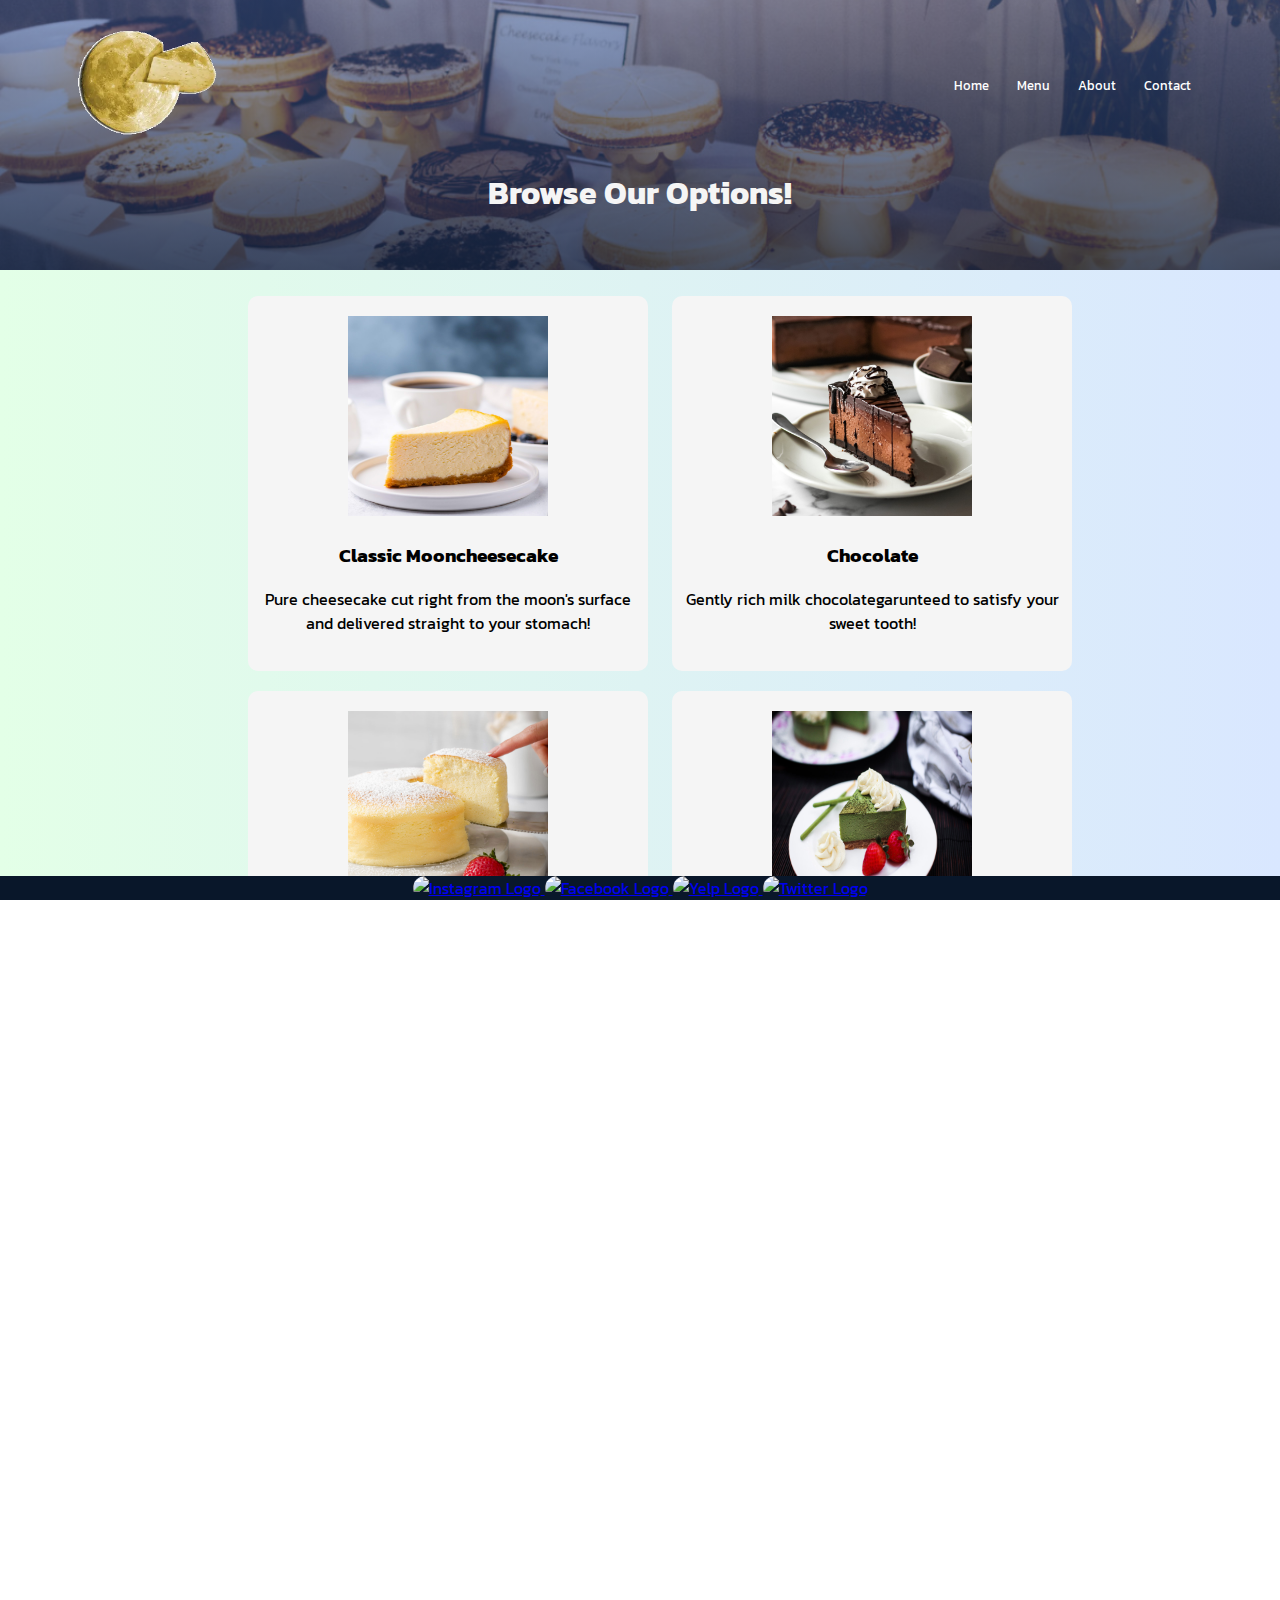
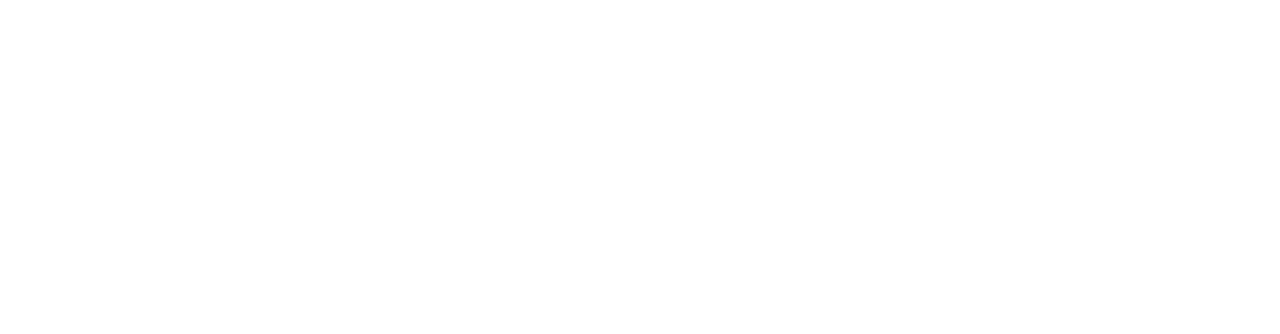
==== menu.html @ 36c22360 "initail upload of all code from project" ====
<!DOCTYPE html>
<html lang="en">
  <head>
    <meta charset="UTF-8" />
    <meta http-equiv="X-UA-Compatible" content="IE=edge" />
    <meta name="viewport" content="width=device-width, initial-scale=1.0" />
    <title>Menu</title>
    <link href="style.css" rel="stylesheet" type="text/css" />
    <link rel="preconnect" href="https://fonts.googleapis.com" />
    <link rel="preconnect" href="https://fonts.gstatic.com" crossorigin />
    <link
      href="https://fonts.googleapis.com/css2?family=Kanit:wght@100;200;300;400;600;700&display=swap"
      rel="stylesheet"
    />
  </head>
  <body class="menubody">
    <!--Navbar-->
    <div class="menuheader">
      <nav>
        <a href="index.html"
          ><img src="Images/moon_cheese_2566.webp" alt="Cheese Wheel Moon" />
        </a>
        <div class="nav-links" id="navLinks">
          <img
            src="https://www.freeiconspng.com/uploads/black-circle-close-button-png-5.png"
            alt="circle close button icon"
            class="sidebtn"
            onclick="hideMenu()"
          />
          <ul>
            <li><a href="index.html">Home</a></li>
            <li><a href="menu.html">Menu</a></li>
            <li><a href="about.html">About</a></li>
            <li><a href="contact.html">Contact</a></li>
          </ul>
        </div>
        <img
          src="https://static.thenounproject.com/png/4619355-200.png"
          alt="menu bars icon"
          class="sidebtn"
          onclick="showMenu()"
        />
      </nav>
      <h1>Browse Our Options!</h1>
    </div>

    <section class="menu">
      <ul>
        <li class="item">
          <img src="Images/cheesecake-classic.jpg" alt="Plain Cheesecake" />
          <h3>Classic Mooncheesecake</h3>
          <p>
            Pure cheesecake cut right from the moon's surface and delivered
            straight to your stomach!
          </p>
        </li>
        <li class="item">
          <img src="Images/chocolate.jpeg" alt="Chocolate Cheesecake" />
          <h3>Chocolate</h3>
          <p>
            Gently rich milk chocolategarunteed to satisfy your sweet tooth!
          </p>
        </li>
        <li class="item">
          <img src="Images/Japanese-Cheesecake.jpg" alt="Japanese Cheesecake" />
          <h3>Japanese</h3>
          <p>
            A light and fluffy cheesecake that is inspired by the Japanese
            style.
          </p>
        </li>
        <li class="item">
          <img src="Images/Matcha.jpg" alt="Matcha Cheesecake" />
          <h3>Matcha</h3>
          <p>
            Flavored with notes of matcha powdered green tea, a perfect addition
            to your morning tea!
          </p>
        </li>
        <li class="item">
          <img src="Images/ny-style.jpg" alt="New York Style Cheesecake" />
          <h3>New York Style</h3>
          <p>
            A creamier style cheesecake topped with fresh Earth-grown
            strawberries.
          </p>
        </li>
        <li class="item">
          <img src="Images/Blackberry.jpg" alt="Blackberry Cheesecake" />
          <h3>Blackberry</h3>
          <p>
            Our Classic Mooncheesecake topped with delicious blackberries and
            blackberry sauce.
          </p>
        </li>
        <li class="item">
          <img src="Images/redvelvet.jpg" alt="Red Velvet Cheesecake" />
          <h3>Red Velvet</h3>
          <p>
            Our classic Mooncheesecake with a red velvet crust and a thin red
            velvet layer.
          </p>
        </li>
        <li class="item">
          <img src="Images/blueberry.jpg" alt="Blueberry Cheesecake" />
          <h3>Blueberry</h3>
          <p>
            Our Classic Mooncheesecake topped with delicious blueberries and
            blueberry sauce.
          </p>
        </li>
      </ul>
    </section>

    <!-- Javascript used to toggle the menu icon for mobile use-->
    <script>
      var navLinks = document.getElementById("navLinks");
      function showMenu() {
        navLinks.style.right = "0";
      }
      function hideMenu() {
        navLinks.style.right = "-200px";
      }
    </script>

    <!-- Footer-->
    <footer id="media">
      <link rel="stylesheet" href="style.css" />
      <a href="https://www.instagram.com/" target="_blank">
        <img
          src="https://upload.wikimedia.org/wikipedia/commons/thumb/e/e7/Instagram_logo_2016.svg/2048px-Instagram_logo_2016.svg.png"
          alt="Instagram Logo"
          style="width: 50px; height: 50px"
        />
      </a>

      <a href="https://www.facebook.com/" target="_blank">
        <img
          src="https://upload.wikimedia.org/wikipedia/commons/c/cd/Facebook_logo_%28square%29.png"
          alt="Facebook Logo"
          style="width: 50px; height: 50px"
        />
      </a>

      <a href="https://www.yelp.com/" target="_blank">
        <img
          src="https://drjamestalkington.com/wp-content/uploads/2021/02/yelp-logo-png-round-8-copy.png"
          alt="Yelp Logo"
          style="width: 50px; height: 50px"
        />
      </a>

      <a href="https://twitter.com/?lang=en" target="_blank">
        <img
          src="https://pnggrid.com/wp-content/uploads/2021/07/Twitter-Logo-Square.png"
          alt="Twitter Logo"
          style="width: 50px; height: 50px"
        />
      </a>
    </footer>
  </body>
</html>
---- style.css ----
html,
body {
  height: 100%;
  width: 100%;
  margin: 0;
  padding: 0;
  font-family: "Kanit", sans-serif;
  overflow-x: hidden;
}

/* Nav Bar */
.header {
  min-height: 100vh;
  width: 100%;
  background-image: linear-gradient(
      rgba(75, 108, 183, 0.5),
      rgba(24, 40, 72, 0.8)
    ),
    url(Images/Cheesecake.jpeg);
  background-position: center;
  background-size: cover;
  position: relative;
}
nav {
  display: flex;
  padding: 2% 6%;
  justify-content: space-between;
  align-items: center;
}
nav img {
  width: 150px;
}
.nav-links {
  flex: 1;
  text-align: right;
}
.nav-links ul li {
  list-style: none;
  display: inline-block;
  padding: 8px 12px;
  position: relative;
}
.nav-links ul li a {
  color: white;
  text-decoration: none;
  font-size: 13px;
}
.nav-links ul li::after {
  content: "";
  width: 0;
  height: 2px;
  background: #09172a;
  display: block;
  margin: auto;
  transition: 0.3s;
}
.nav-links ul li:hover::after {
  width: 100%;

  /* Home Page */
}
.text-box {
  width: 90%;
  color: whitesmoke;
  position: absolute;
  top: 50%;
  left: 50%;
  transform: translate(-50%, -50%);
  text-align: center;
}
.text-box {
  font-size: 62px;
}
.text-box p {
  margin: 10px 0 40px;
  font-size: 14px;
  color: whitesmoke;
}
/* Hero Button */
.herobtn {
  display: inline-block;
  text-decoration: none;
  color: whitesmoke;
  border: 1px solid whitesmoke;
  padding: 12px 34px;
  font-size: 13px;
  background: transparent;
  position: relative;
  cursor: pointer;
}
.herobtn:hover {
  border: 1px solid #18355d;
  background: #18355d;
  transition: 0.5s;
}

/* Mobile Functionality */
nav .sidebtn {
  display: none;
}

@media (max-width: 700px) {
  .text-box {
    font-size: 20px;
  }
  .nav-links ul li {
    display: block;
  }
  .nav-links {
    position: fixed;
    background: #18355d;
    height: 100vh;
    width: 200px;
    top: 0;
    right: -200px;
    text-align: left;
    z-index: 2;
    transition: 1s;
  }
  nav .sidebtn {
    display: block;
    margin: 10px;
    width: 22px;
    cursor: pointer;
  }
  .nav-links ul {
    padding: 30px;
  }
}

/* Footer */
footer {
  text-align: center;
  background-color: #09172a;
  position: absolute;
  bottom: 0;
  width: 100%;
}
footer img {
  border: 2px;
  border-radius: 15px;
}

/* About Us Page */

.sub-header {
  height: 30%;
  width: 100%;
  background-image: linear-gradient(
      rgba(75, 108, 183, 0.5),
      rgba(24, 40, 72, 0.8)
    ),
    url(Images/cheesecake-stock.jpg);
  background-position: center;
  background-size: cover;
  text-align: center;
  color: whitesmoke;
}

.sub-header {
  margin-top: 0;
}

.aboutbody {
  background: linear-gradient(90deg, #e3ffe7 0%, #d9e7ff 100%);
}

.row {
  margin-top: 5%;
  display: flex;
  justify-content: space-between;
}

@media (max-width: 700px) {
  .row {
    flex-direction: column;
  }
}

.about-us {
  width: 80%;
  margin: auto;
  padding-top: 80px;
  padding-bottom: 50px;
}

.about-col {
  flex-basis: 48%;
  padding: 30px 2px;
}
.about-col img {
  width: 100%;
}
.about-col {
  padding-top: 0;
}

.about-col p {
  padding: 15px 0 25px;
}
.bluebtn {
  border: 1px solid #18355d;
  background: transparent;
  color: #18355d;
}

.bluebtn:hover {
  color: whitesmoke;
}

/* Contact Page */
.contactbody {
  background: linear-gradient(90deg, #e3ffe7 0%, #d9e7ff 100%);
}

.contact-us {
  width: 80%;
  margin: auto;
}

.contact-col {
  flex-basis: 48%;
  margin-bottom: 30px;
}

.contact-col div {
  display: flex;
  align-items: center;
  margin-bottom: 40px;
}

.contact-col div p {
  padding: 0;
}

.contact-col div {
  font-size: 25px;
  margin-bottom: 5px;
  color: #18355d;
  font-weight: 400;
}

.contact-col input,
.contact-col textarea {
  width: 100%;
  padding: 15px;
  margin-bottom: 17px;
  outline: none;
  border: 1px solid #18355d;
}

.contact-header {
  height: 30%;
  width: 100%;
  background-image: linear-gradient(
      rgba(75, 108, 183, 0.5),
      rgba(24, 40, 72, 0.8)
    ),
    url(Images/cheesecake-display.png);
  background-position: center;
  background-size: cover;
  text-align: center;
  color: whitesmoke;
}

.contact-header h1 {
  margin-top: 0px;
}

/* Menu Page */

.menuheader {
  height: 30%;
  width: 100%;
  background-image: linear-gradient(
      rgba(75, 108, 183, 0.5),
      rgba(24, 40, 72, 0.8)
    ),
    url(Images/cheesecake-display.png);
  background-position: center;
  background-size: cover;
  text-align: center;
  color: whitesmoke;
}

.menu {
  display: flex;
  flex-direction: column;
  flex-wrap: wrap;
  justify-content: space-evenly;
  align-items: center;
  align-content: space-evenly;
  text-align: center;
  padding-bottom: 50px;
}

.menu img {
  width: 200px;
  height: 200px;
}

.menu .item {
  border-radius: 10px;
  margin: 10px;
  padding: 20px 10px;
  box-sizing: border-box;
  background: whitesmoke;
}

.menu ul li {
  list-style: none;
  display: inline-block;
  padding: 4px 8px;
  position: relative;
  max-width: 400px;
  min-width: 400px;
}
.menubody {
  background: linear-gradient(90deg, #e3ffe7 0%, #d9e7ff 100%);
}

.menuheader h1 {
  margin-top: 0px;
}
---- style.css ----
html,
body {
  height: 100%;
  width: 100%;
  margin: 0;
  padding: 0;
  font-family: "Kanit", sans-serif;
  overflow-x: hidden;
}

/* Nav Bar */
.header {
  min-height: 100vh;
  width: 100%;
  background-image: linear-gradient(
      rgba(75, 108, 183, 0.5),
      rgba(24, 40, 72, 0.8)
    ),
    url(Images/Cheesecake.jpeg);
  background-position: center;
  background-size: cover;
  position: relative;
}
nav {
  display: flex;
  padding: 2% 6%;
  justify-content: space-between;
  align-items: center;
}
nav img {
  width: 150px;
}
.nav-links {
  flex: 1;
  text-align: right;
}
.nav-links ul li {
  list-style: none;
  display: inline-block;
  padding: 8px 12px;
  position: relative;
}
.nav-links ul li a {
  color: white;
  text-decoration: none;
  font-size: 13px;
}
.nav-links ul li::after {
  content: "";
  width: 0;
  height: 2px;
  background: #09172a;
  display: block;
  margin: auto;
  transition: 0.3s;
}
.nav-links ul li:hover::after {
  width: 100%;

  /* Home Page */
}
.text-box {
  width: 90%;
  color: whitesmoke;
  position: absolute;
  top: 50%;
  left: 50%;
  transform: translate(-50%, -50%);
  text-align: center;
}
.text-box {
  font-size: 62px;
}
.text-box p {
  margin: 10px 0 40px;
  font-size: 14px;
  color: whitesmoke;
}
/* Hero Button */
.herobtn {
  display: inline-block;
  text-decoration: none;
  color: whitesmoke;
  border: 1px solid whitesmoke;
  padding: 12px 34px;
  font-size: 13px;
  background: transparent;
  position: relative;
  cursor: pointer;
}
.herobtn:hover {
  border: 1px solid #18355d;
  background: #18355d;
  transition: 0.5s;
}

/* Mobile Functionality */
nav .sidebtn {
  display: none;
}

@media (max-width: 700px) {
  .text-box {
    font-size: 20px;
  }
  .nav-links ul li {
    display: block;
  }
  .nav-links {
    position: fixed;
    background: #18355d;
    height: 100vh;
    width: 200px;
    top: 0;
    right: -200px;
    text-align: left;
    z-index: 2;
    transition: 1s;
  }
  nav .sidebtn {
    display: block;
    margin: 10px;
    width: 22px;
    cursor: pointer;
  }
  .nav-links ul {
    padding: 30px;
  }
}

/* Footer */
footer {
  text-align: center;
  background-color: #09172a;
  position: absolute;
  bottom: 0;
  width: 100%;
}
footer img {
  border: 2px;
  border-radius: 15px;
}

/* About Us Page */

.sub-header {
  height: 30%;
  width: 100%;
  background-image: linear-gradient(
      rgba(75, 108, 183, 0.5),
      rgba(24, 40, 72, 0.8)
    ),
    url(Images/cheesecake-stock.jpg);
  background-position: center;
  background-size: cover;
  text-align: center;
  color: whitesmoke;
}

.sub-header {
  margin-top: 0;
}

.aboutbody {
  background: linear-gradient(90deg, #e3ffe7 0%, #d9e7ff 100%);
}

.row {
  margin-top: 5%;
  display: flex;
  justify-content: space-between;
}

@media (max-width: 700px) {
  .row {
    flex-direction: column;
  }
}

.about-us {
  width: 80%;
  margin: auto;
  padding-top: 80px;
  padding-bottom: 50px;
}

.about-col {
  flex-basis: 48%;
  padding: 30px 2px;
}
.about-col img {
  width: 100%;
}
.about-col {
  padding-top: 0;
}

.about-col p {
  padding: 15px 0 25px;
}
.bluebtn {
  border: 1px solid #18355d;
  background: transparent;
  color: #18355d;
}

.bluebtn:hover {
  color: whitesmoke;
}

/* Contact Page */
.contactbody {
  background: linear-gradient(90deg, #e3ffe7 0%, #d9e7ff 100%);
}

.contact-us {
  width: 80%;
  margin: auto;
}

.contact-col {
  flex-basis: 48%;
  margin-bottom: 30px;
}

.contact-col div {
  display: flex;
  align-items: center;
  margin-bottom: 40px;
}

.contact-col div p {
  padding: 0;
}

.contact-col div {
  font-size: 25px;
  margin-bottom: 5px;
  color: #18355d;
  font-weight: 400;
}

.contact-col input,
.contact-col textarea {
  width: 100%;
  padding: 15px;
  margin-bottom: 17px;
  outline: none;
  border: 1px solid #18355d;
}

.contact-header {
  height: 30%;
  width: 100%;
  background-image: linear-gradient(
      rgba(75, 108, 183, 0.5),
      rgba(24, 40, 72, 0.8)
    ),
    url(Images/cheesecake-display.png);
  background-position: center;
  background-size: cover;
  text-align: center;
  color: whitesmoke;
}

.contact-header h1 {
  margin-top: 0px;
}

/* Menu Page */

.menuheader {
  height: 30%;
  width: 100%;
  background-image: linear-gradient(
      rgba(75, 108, 183, 0.5),
      rgba(24, 40, 72, 0.8)
    ),
    url(Images/cheesecake-display.png);
  background-position: center;
  background-size: cover;
  text-align: center;
  color: whitesmoke;
}

.menu {
  display: flex;
  flex-direction: column;
  flex-wrap: wrap;
  justify-content: space-evenly;
  align-items: center;
  align-content: space-evenly;
  text-align: center;
  padding-bottom: 50px;
}

.menu img {
  width: 200px;
  height: 200px;
}

.menu .item {
  border-radius: 10px;
  margin: 10px;
  padding: 20px 10px;
  box-sizing: border-box;
  background: whitesmoke;
}

.menu ul li {
  list-style: none;
  display: inline-block;
  padding: 4px 8px;
  position: relative;
  max-width: 400px;
  min-width: 400px;
}
.menubody {
  background: linear-gradient(90deg, #e3ffe7 0%, #d9e7ff 100%);
}

.menuheader h1 {
  margin-top: 0px;
}
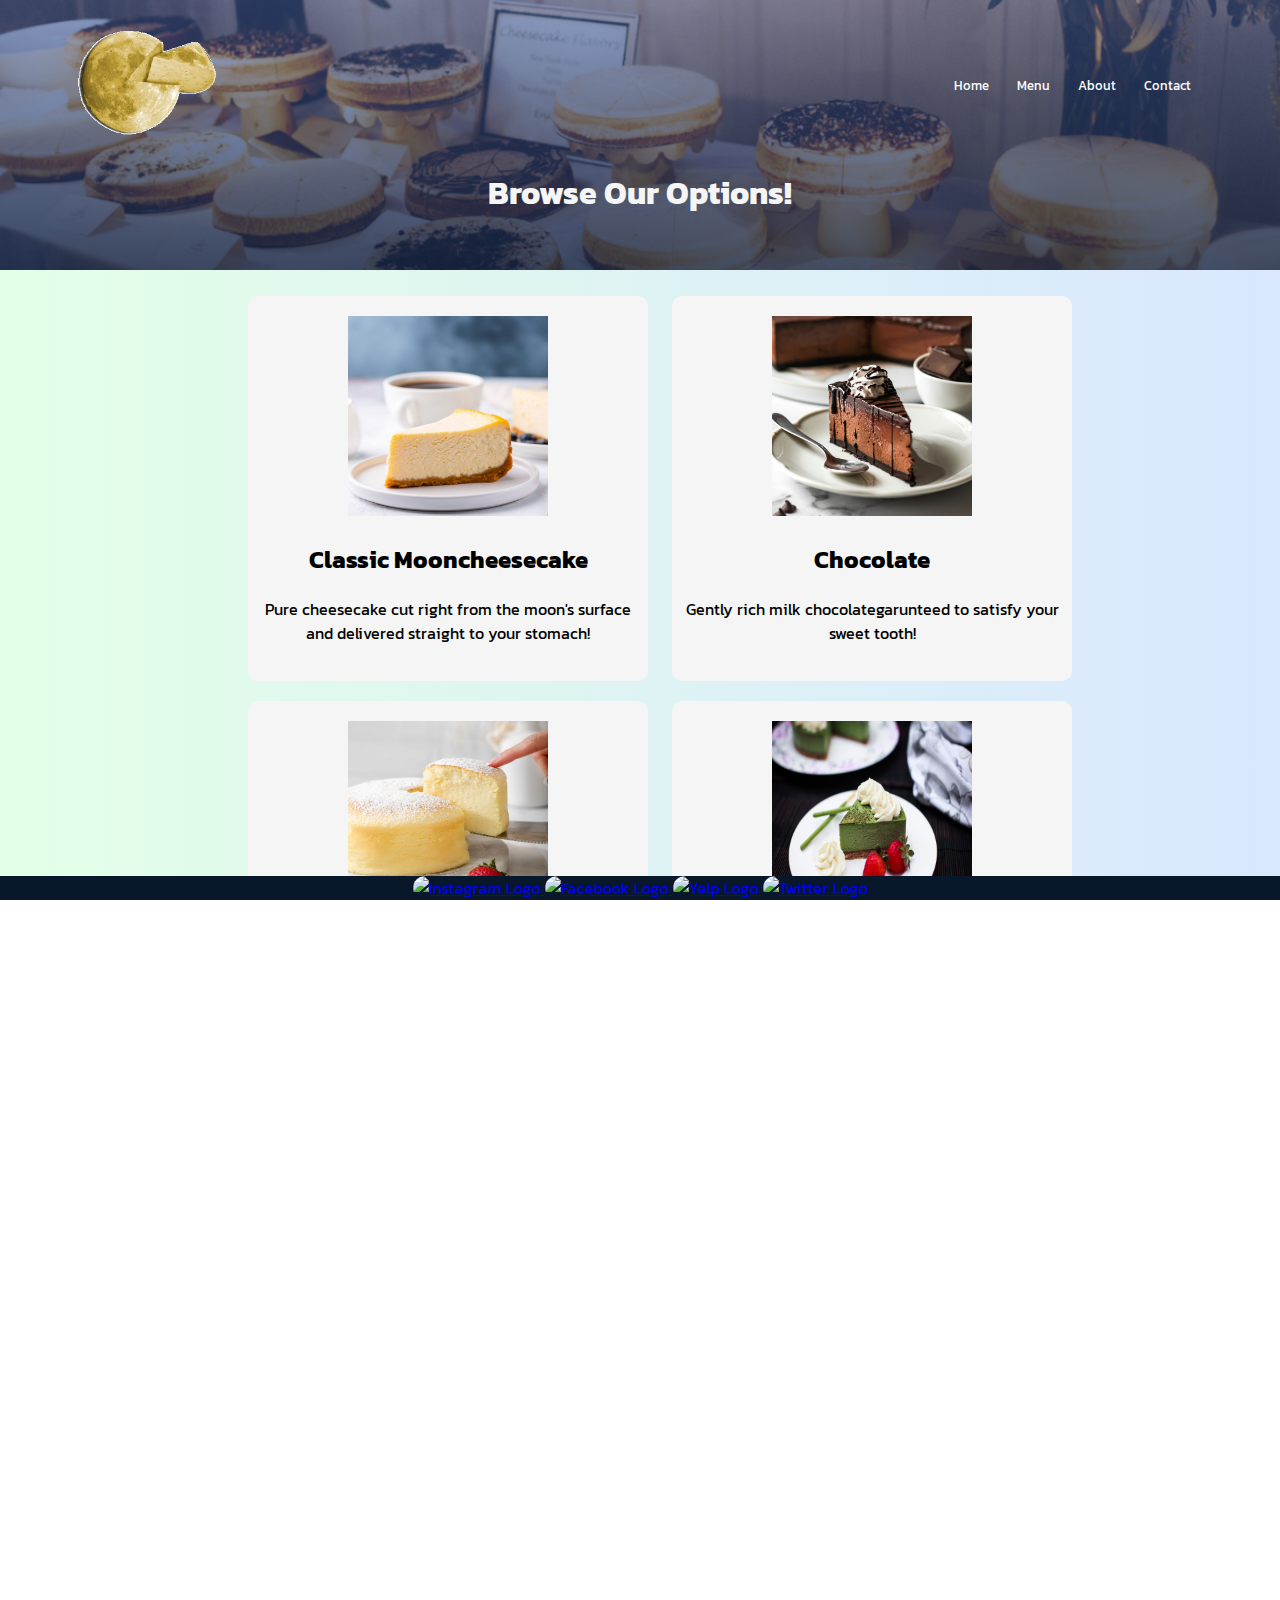
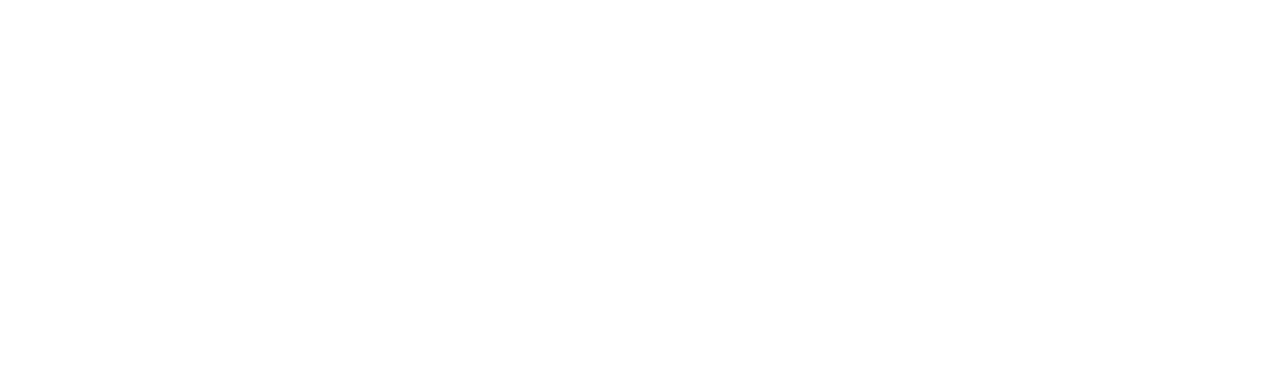
==== commit 20abbcbd: "added validation and lighthouse reports in the images folder" ====
--- a/menu.html
+++ b/menu.html
@@ -48,7 +48,7 @@
       <ul>
         <li class="item">
           <img src="Images/cheesecake-classic.jpg" alt="Plain Cheesecake" />
-          <h3>Classic Mooncheesecake</h3>
+          <h2>Classic Mooncheesecake</h2>
           <p>
             Pure cheesecake cut right from the moon's surface and delivered
             straight to your stomach!
@@ -56,14 +56,14 @@
         </li>
         <li class="item">
           <img src="Images/chocolate.jpeg" alt="Chocolate Cheesecake" />
-          <h3>Chocolate</h3>
+          <h2>Chocolate</h2>
           <p>
             Gently rich milk chocolategarunteed to satisfy your sweet tooth!
           </p>
         </li>
         <li class="item">
           <img src="Images/Japanese-Cheesecake.jpg" alt="Japanese Cheesecake" />
-          <h3>Japanese</h3>
+          <h2>Japanese</h2>
           <p>
             A light and fluffy cheesecake that is inspired by the Japanese
             style.
@@ -71,7 +71,7 @@
         </li>
         <li class="item">
           <img src="Images/Matcha.jpg" alt="Matcha Cheesecake" />
-          <h3>Matcha</h3>
+          <h2>Matcha</h2>
           <p>
             Flavored with notes of matcha powdered green tea, a perfect addition
             to your morning tea!
@@ -79,7 +79,7 @@
         </li>
         <li class="item">
           <img src="Images/ny-style.jpg" alt="New York Style Cheesecake" />
-          <h3>New York Style</h3>
+          <h2>New York Style</h2>
           <p>
             A creamier style cheesecake topped with fresh Earth-grown
             strawberries.
@@ -87,7 +87,7 @@
         </li>
         <li class="item">
           <img src="Images/Blackberry.jpg" alt="Blackberry Cheesecake" />
-          <h3>Blackberry</h3>
+          <h2>Blackberry</h2>
           <p>
             Our Classic Mooncheesecake topped with delicious blackberries and
             blackberry sauce.
@@ -95,7 +95,7 @@
         </li>
         <li class="item">
           <img src="Images/redvelvet.jpg" alt="Red Velvet Cheesecake" />
-          <h3>Red Velvet</h3>
+          <h2>Red Velvet</h2>
           <p>
             Our classic Mooncheesecake with a red velvet crust and a thin red
             velvet layer.
@@ -103,7 +103,7 @@
         </li>
         <li class="item">
           <img src="Images/blueberry.jpg" alt="Blueberry Cheesecake" />
-          <h3>Blueberry</h3>
+          <h2>Blueberry</h2>
           <p>
             Our Classic Mooncheesecake topped with delicious blueberries and
             blueberry sauce.
--- a/style.css
+++ b/style.css
@@ -263,8 +263,8 @@
   color: whitesmoke;
 }
 
-.contact-header h1 {
-  margin-top: 0px;
+h1 {
+  margin-top: 0;
 }
 
 /* Menu Page */
@@ -318,7 +318,3 @@
 .menubody {
   background: linear-gradient(90deg, #e3ffe7 0%, #d9e7ff 100%);
 }
-
-.menuheader h1 {
-  margin-top: 0px;
-}
--- a/style.css
+++ b/style.css
@@ -263,8 +263,8 @@
   color: whitesmoke;
 }
 
-.contact-header h1 {
-  margin-top: 0px;
+h1 {
+  margin-top: 0;
 }
 
 /* Menu Page */
@@ -318,7 +318,3 @@
 .menubody {
   background: linear-gradient(90deg, #e3ffe7 0%, #d9e7ff 100%);
 }
-
-.menuheader h1 {
-  margin-top: 0px;
-}
